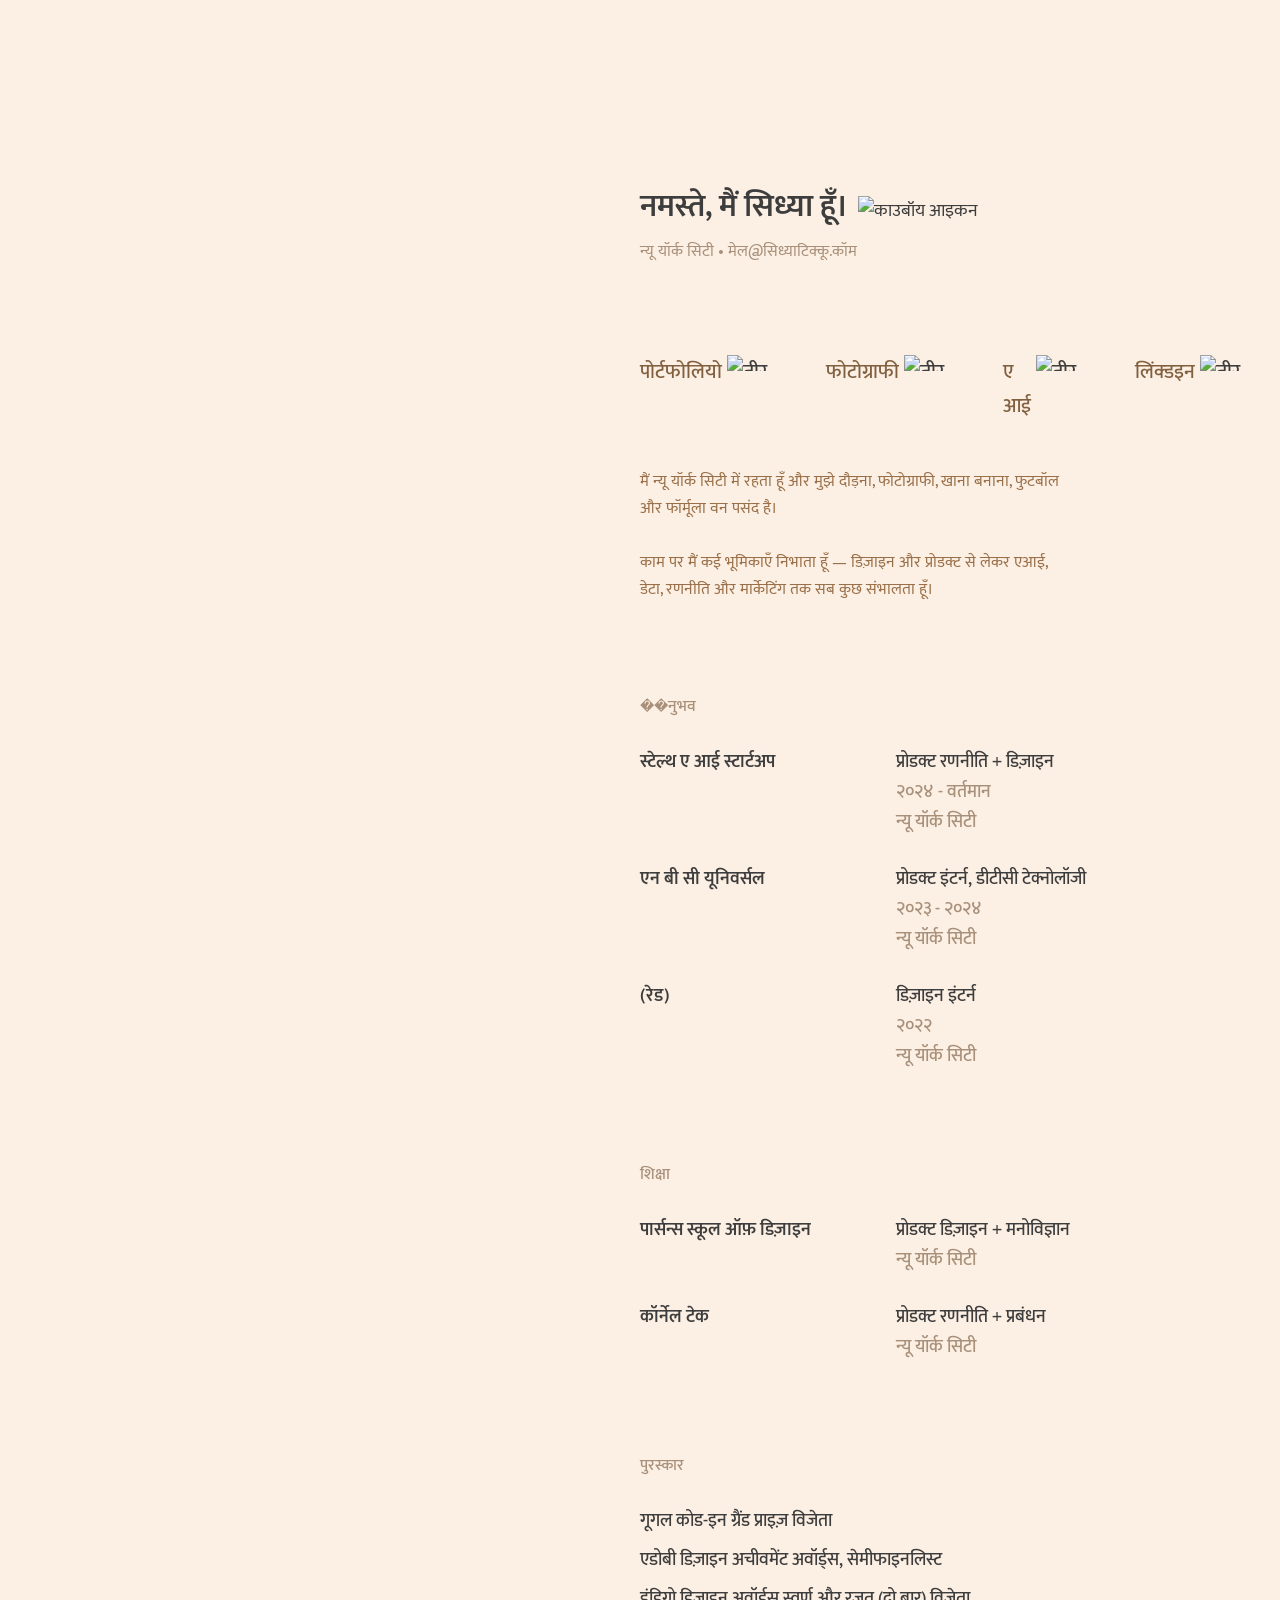
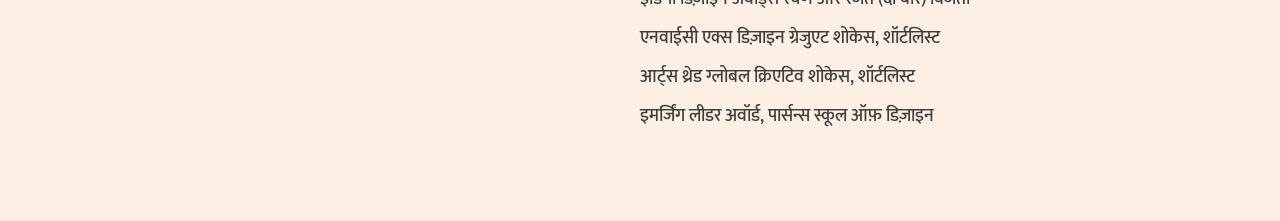
==== index.html @ 6a501670 "fix: correct email domain typo in contact info Co-authored-by: Sidhya Tikku <33092447+sidhyatikku@us" ====
<!DOCTYPE html>
<html lang="hi">
<head>
    <meta charset="UTF-8">
    <meta name="viewport" content="width=device-width, initial-scale=1.0">
     <link rel="stylesheet" href="styles.css">
     <link rel="preconnect" href="https://fonts.googleapis.com">
     <link rel="preconnect" href="https://fonts.gstatic.com" crossorigin>
     <link href="https://fonts.googleapis.com/css2?family=Mukta:wght@200;300;400;500;600;700;800&display=swap" rel="stylesheet">
      <link rel="shortcut icon" href="favi.png">
    <title>सिध्या टिक्कू</title>

      <!-- Google tag (gtag.js) -->
      <script async src="https://www.googletagmanager.com/gtag/js?id=G-C5R4DZPPN7"></script>
      <script>
        window.dataLayer = window.dataLayer || [];
        function gtag(){dataLayer.push(arguments);}
        gtag('js', new Date());

        gtag('config', 'G-C5R4DZPPN7');
      </script>

      <!-- Microsoft Clarity -->
      <script type="text/javascript">
        (function(c,l,a,r,i,t,y){
          c[a]=c[a]||function(){(c[a].q=c[a].q||[]).push(arguments)};
          t=l.createElement(r);t.async=1;t.src="https://www.clarity.ms/tag/"+i;
          y=l.getElementsByTagName(r)[0];y.parentNode.insertBefore(t,y);
        })(window, document, "clarity", "script", "xjyi2gwj9o");
      </script>


<meta name="title" content="सिध्या टिक्कू" />
<meta name="description" content="सिध्या टिक्कू न्यू यॉर्क सिटी में रहने वाले एक पुरस्कार विजेता क्रिएटिव टेक्नोलॉजिस्ट हैं। उन्होंने पार्सन्स स्कूल ऑफ़ डिज़ाइन से कम्युनिकेशन डिज़ाइन में डिग्री हासिल की और कॉर्नेल टेक में भी पढ़ाई की। वे तकनीकी और रचनात्मक, दोनों पक्षों को जोड़ने वाला पुल बनना पसंद करते हैं। उनके काम में अक्सर प्रोडक्ट डिज़ाइन, प्रोडक्ट प्रबंधन, फोटोग्राफी और डिज़ाइन रिसर्च शामिल रहते हैं।" />

<meta property="og:type" content="website" />
<meta property="og:url" content="https://sidhyatikku.com/" />
<meta property="og:title" content="सिध्या टिक्कू" />
<meta property="og:description" content="सिध्या टिक्कू न्यू यॉर्क सिटी में रहने वाले एक पुरस्कार विजेता क्रिएटिव टेक्नोलॉजिस्ट हैं। उन्होंने पार्सन्स स्कूल ऑफ़ डिज़ाइन से कम्युनिकेशन डिज़ाइन में डिग्री हासिल की और कॉर्नेल टेक में भी पढ़ाई की। वे तकनीकी और रचनात्मक, दोनों पक्षों को जोड़ने वाला पुल बनना पसंद करते हैं। उनके काम में अक्सर प्रोडक्ट डिज़ाइन, प्रोडक्ट प्रबंधन, फोटोग्राफी और डिज़ाइन रिसर्च शामिल रहते हैं।" />
<meta property="og:image" content="https://sidhyatikku.com/img.png" />

<meta property="twitter:card" content="summary_large_image" />
<meta property="twitter:url" content="https://sidhyatikku.com/" />
<meta property="twitter:title" content="सिध्या टिक्कू" />
<meta property="twitter:description" content="सिध्या टिक्कू न्यू यॉर्क सिटी में रहने वाले एक पुरस्कार विजेता क्रिएटिव टेक्नोलॉजिस्ट हैं। उन्होंने पार्सन्स स्कूल ऑफ़ डिज़ाइन से कम्युनिकेशन डिज़ाइन में डिग्री हासिल की और कॉर्नेल टेक में भी पढ़ाई की। वे तकनीकी और रचनात्मक, दोनों पक्षों को जोड़ने वाला पुल बनना पसंद करते हैं। उनके काम में अक्सर प्रोडक्ट डिज़ाइन, प्रोडक्ट प्रबंधन, फोटोग्राफी और डिज़ाइन रिसर्च शामिल रहते हैं।" />
<meta property="twitter:image" content="https://sidhyatikku.com/img.png" />


</head>
<body>

    <div class="section-intro">

        <div class="intro">
          <div class="name-main"> <div class="intro-title">नमस्ते, मैं सिध्या हूँ।</div> <img class ="icon-main" src="icon.svg" alt="काउबॉय आइकन"></div>
          <div class="subtext">न्यू यॉर्क सिटी • <a href="mailto:mail@sidhyatikku.com">मेल@सिध्याटिक्कू.कॉम</a></div>

        </div>

        <div class="section-mid-intro">

        <div class="links">
            <div class="link-title"><a href="https://portfolio.sidhyatikku.com" target="_blank" aria-label="Professional Design Portfolio of Sidhya Tikku"
      title="Professional Design Portfolio of Sidhya Tikku">पोर्टफोलियो</a><img class ="icon-link" src="arrow.svg" alt="तीर का आइकन"></div>
            <div class="link-title"><a href="https://photography.sidhyatikku.com" target="_blank" aria-label="Selected Photography works by Sidhya Tikku"
      title="Selected Photography works by Sidhya Tikku">फोटोग्राफी</a><img class ="icon-link" src="arrow.svg" alt="तीर का आइकन"></div>
            <div class="link-title"><a href="https://ai.sidhyatikku.com" target="_blank" aria-label="Selected AI works by Sidhya Tikku"
      title="Selected AI works by Sidhya Tikku">ए आई</a><img class ="icon-link" src="arrow.svg" alt="तीर का आइकन"></div>
            <div class="link-title"><a href="https://www.linkedin.com/in/sidhyatikku/" target="_blank" aria-label="LinkedIn Profile of Sidhya Tikku"
      title="LinkedIn Profile of Sidhya Tikku">लिंक्डइन</a><img class ="icon-link" src="arrow.svg" alt="तीर का आइकन"></div>
            <div class="link-title"><a href="https://x.com/sidhyatikku" target="_blank" aria-label="X profile of Sidhya Tikku"
      title="X profile of Sidhya Tikku">एक्स</a><img class ="icon-link" src="arrow.svg" alt="तीर का आइकन"></div>
        </div>

        <div class ="intro-text">मैं न्यू यॉर्क सिटी में रहता हूँ और मुझे दौड़ना, फोटोग्राफी, खाना बनाना, फुटबॉल और फॉर्मूला वन पसंद है।<br><br>
        काम पर मैं कई भूमिकाएँ निभाता हूँ — डिज़ाइन और प्रोडक्ट से लेकर एआई, डेटा, रणनीति और मार्केटिंग तक सब कुछ संभालता हूँ।
        </div>

      </div>

        <div class="section1">
            <div class="section-title">��नुभव</div>

          <div class="exp">
            <div class="item">
                <div class="title">
                  स्टेल्थ ए आई स्टार्टअप
                </div>
                <div class="desc">
                  <div class="job">प्रोडक्ट रणनीति + डिज़ाइन</div>
                  <div class="year">२०२४ - वर्तमान</div>
                  <div class="city">न्यू यॉर्क सिटी</div>
                </div>
            </div>
            <div class="item">
                <div class="title">
                  एन बी सी यूनिवर्सल
                </div>
                <div class="desc">
                  <div class="job">प्रोडक्ट इंटर्न, डीटीसी टेक्नोलॉजी</div>
                  <div class="year">२०२३ - २०२४</div>
                  <div class="city">न्यू यॉर्क सिटी</div>
                </div>
            </div>
            <div class="item">
                <div class="title">
                  (रेड)
                </div>
                <div class="desc">
                  <div class="job">डिज़ाइन इंटर्न</div>
                  <div class="year">२०२२</div>
                  <div class="city">न्यू यॉर्क सिटी</div>
                </div>
            </div>
          </div>
        </div>


        <div class="section2">
            <div class="section-title">शिक्षा</div>

          <div class="exp">
            <div class="item">
                <div class="title">
                  पार्सन्स स्कूल ऑफ़ डिज़ाइन
                </div>
                <div class="desc">
                  <div class="job">प्रोडक्ट डिज़ाइन + मनोविज्ञान</div>
                  <div class="city">न्यू यॉर्क सिटी</div>
                </div>
            </div>
            <div class="item">
                <div class="title">
                  कॉर्नेल टेक
                </div>
                <div class="desc">
                  <div class="job">प्रोडक्ट रणनीति + प्रबंधन</div>
                  <div class="city">न्यू यॉर्क सिटी</div>
                </div>
            </div>
          </div>
        </div>

        <div class="section3">
            <div class="section-title">पुरस्कार</div>

          <div class="exp2">
            <div class="title2"> गूगल कोड-इन ग्रैंड प्राइज़ विजेता </div>
            <div class="title2"> एडोबी डिज़ाइन अचीवमेंट अवॉर्ड्स, सेमीफाइनलिस्ट </div>
            <div class="title2"> इंडिगो डिज़ाइन अवॉर्ड्स स्वर्ण और रजत (दो बार) विजेता </div>
            <div class="title2"> एनवाईसी एक्स डिज़ाइन ग्रेजुएट शोकेस, शॉर्टलिस्ट </div>
            <div class="title2"> आर्ट्स थ्रेड ग्लोबल क्रिएटिव शोकेस, शॉर्टलिस्ट </div>
            <div class="title2"> इमर्जिंग लीडर अवॉर्ड, पार्सन्स स्कूल ऑफ़ डिज़ाइन </div>
          </div>
        </div>


    </div>

<script>
  (function () {
    var GA_ID = 'G-C5R4DZPPN7';
    var pageStartTime = Date.now();

    // ------------------------------------------------------------------
    // Unified event helper — GA4 (gtag) + Microsoft Clarity
    // GA4 reserved param names are used where applicable.
    // All events include send_to to guarantee the right property.
    // ------------------------------------------------------------------
    function track(eventName, params) {
      var gaParams = Object.assign({}, params || {}, { send_to: GA_ID });

      if (typeof gtag === 'function') {
        gtag('event', eventName, gaParams);
      }

      if (typeof clarity === 'function') {
        clarity('event', eventName);
        if (params) {
          Object.keys(params).forEach(function (key) {
            clarity('set', key, String(params[key]));
          });
        }
      }
    }

    // ------------------------------------------------------------------
    // 1. Outbound link clicks — GA4 recommended event: "click"
    //    Uses GA4 reserved params: link_text, link_url, link_domain, outbound
    // ------------------------------------------------------------------
    document.querySelectorAll('.links a[href]').forEach(function (link) {
      link.addEventListener('click', function () {
        track('click', {
          link_text: link.textContent.trim(),
          link_url: link.href,
          link_domain: new URL(link.href).hostname,
          outbound: true,
          link_id: link.id || link.textContent.trim().toLowerCase().replace(/\s+/g, '_')
        });
      });
    });

    // ------------------------------------------------------------------
    // 2. Email click — GA4 recommended event: "generate_lead"
    //    Also fires "click" with method: "email"
    // ------------------------------------------------------------------
    var emailLink = document.querySelector('a[href^="mailto:"]');
    if (emailLink) {
      emailLink.addEventListener('click', function () {
        track('generate_lead', { method: 'email' });
        track('click', {
          link_text: emailLink.textContent.trim(),
          link_url: emailLink.href,
          link_domain: 'mailto',
          outbound: false,
          method: 'email'
        });
      });
    }

    // ------------------------------------------------------------------
    // 3. Section visibility — WORK, EDUCATION, AWARDS
    //    GA4 recommended event: "view_item_list" for content sections
    // ------------------------------------------------------------------
    var sections = [
      { el: document.querySelector('.section1'), name: 'work',      list_id: 'section_work' },
      { el: document.querySelector('.section2'), name: 'education', list_id: 'section_education' },
      { el: document.querySelector('.section3'), name: 'awards',    list_id: 'section_awards' }
    ];

    if ('IntersectionObserver' in window) {
      var sectionObserver = new IntersectionObserver(function (entries) {
        entries.forEach(function (entry) {
          if (entry.isIntersecting) {
            var s = sections.find(function (x) { return x.el === entry.target; });
            if (s) {
              track('view_item_list', { item_list_id: s.list_id, item_list_name: s.name });
              sectionObserver.unobserve(entry.target);
            }
          }
        });
      }, { threshold: 0.3 });

      sections.forEach(function (s) { if (s.el) sectionObserver.observe(s.el); });

      // ------------------------------------------------------------------
      // 4. Individual item visibility — each work / education / award entry
      //    GA4 recommended event: "view_item"
      // ------------------------------------------------------------------
      var itemIndex = 0;
      var itemObserver = new IntersectionObserver(function (entries) {
        entries.forEach(function (entry) {
          if (entry.isIntersecting) {
            var el = entry.target;
            var titleEl = el.classList.contains('title2')
              ? el
              : el.querySelector('.title');
            var itemName = titleEl ? titleEl.textContent.trim() : el.className;
            var parentSection = el.closest('.section1, .section2, .section3');
            var sectionName = parentSection
              ? (parentSection.classList.contains('section1') ? 'work'
                : parentSection.classList.contains('section2') ? 'education' : 'awards')
              : 'unknown';

            track('view_item', {
              item_name: itemName,
              item_category: sectionName,
              item_list_name: 'section_' + sectionName,
              index: el.dataset.trackIndex || 0
            });
            itemObserver.unobserve(el);
          }
        });
      }, { threshold: 0.5 });

      document.querySelectorAll('.item, .title2').forEach(function (el) {
        el.dataset.trackIndex = itemIndex++;
        itemObserver.observe(el);
      });
    }

    // ------------------------------------------------------------------
    // 5. Scroll depth — 25 / 50 / 75 / 90 / 100 %
    //    GA4 recommended event: "scroll" (enhanced measurement also fires at 90%)
    // ------------------------------------------------------------------
    var scrollMilestones = [25, 50, 75, 90, 100];
    var firedMilestones = {};

    window.addEventListener('scroll', function () {
      var scrollTop = window.scrollY || document.documentElement.scrollTop;
      var docHeight = document.documentElement.scrollHeight - window.innerHeight;
      if (docHeight <= 0) return;
      var pct = Math.round((scrollTop / docHeight) * 100);

      scrollMilestones.forEach(function (m) {
        if (!firedMilestones[m] && pct >= m) {
          firedMilestones[m] = true;
          // GA4 native scroll event uses percent_scrolled
          track('scroll', { percent_scrolled: m });
        }
      });
    }, { passive: true });

    // ------------------------------------------------------------------
    // 6. Engagement time milestones — 10 s / 30 s / 60 s / 120 s / 300 s
    //    GA4 recommended event: "user_engagement"
    // ------------------------------------------------------------------
    var engagementThresholds = [10, 30, 60, 120, 300];
    var firedEngagement = {};

    engagementThresholds.forEach(function (s) {
      setTimeout(function () {
        if (!firedEngagement[s]) {
          firedEngagement[s] = true;
          track('user_engagement', {
            engagement_time_msec: s * 1000,
            seconds_on_page: s
          });
        }
      }, s * 1000);
    });

    // ------------------------------------------------------------------
    // 7. Link hover intent — pointer dwells >500 ms before click
    //    Custom event: "link_hover_intent"
    // ------------------------------------------------------------------
    document.querySelectorAll('a[href]').forEach(function (link) {
      var hoverTimer;
      link.addEventListener('mouseenter', function () {
        hoverTimer = setTimeout(function () {
          track('link_hover_intent', {
            link_text: link.textContent.trim(),
            link_url: link.href,
            link_domain: link.hostname || 'mailto'
          });
        }, 500);
      });
      link.addEventListener('mouseleave', function () { clearTimeout(hoverTimer); });
    });

    // ------------------------------------------------------------------
    // 8. Text copy — custom event: "select_content" (GA4 recommended)
    // ------------------------------------------------------------------
    document.addEventListener('copy', function () {
      var selected = window.getSelection ? window.getSelection().toString().trim() : '';
      if (selected) {
        track('select_content', {
          content_type: 'text',
          content_id: selected.substring(0, 100)
        });
      }
    });

    // ------------------------------------------------------------------
    // 9. Page visibility — tab hide / show
    //    Custom event: "page_hide" / "page_show"
    // ------------------------------------------------------------------
    document.addEventListener('visibilitychange', function () {
      var state = document.visibilityState; // 'visible' | 'hidden'
      track(state === 'hidden' ? 'page_hide' : 'page_show', {
        time_on_page_sec: Math.round((Date.now() - pageStartTime) / 1000)
      });
    });

    // ------------------------------------------------------------------
    // 10. Session end — fires on page unload using beacon transport
    //     so the hit is not dropped when the tab closes.
    //     GA4 recommended event: "session_end" (custom)
    // ------------------------------------------------------------------
    window.addEventListener('pagehide', function () {
      var totalSec = Math.round((Date.now() - pageStartTime) / 1000);
      if (typeof gtag === 'function') {
        gtag('event', 'session_end', {
          send_to: GA_ID,
          transport_type: 'beacon',
          time_on_page_sec: totalSec,
          scroll_depth_max: (function () {
            var max = 0;
            Object.keys(firedMilestones).forEach(function (m) { if (+m > max) max = +m; });
            return max;
          })()
        });
      }
      if (typeof clarity === 'function') {
        clarity('event', 'session_end');
        clarity('set', 'time_on_page_sec', String(totalSec));
      }
    });

    // ------------------------------------------------------------------
    // 11. First interaction — fires once on the very first click anywhere
    //     GA4 recommended event: "first_visit" equivalent for SPA-style tracking
    // ------------------------------------------------------------------
    var firstInteractionFired = false;
    document.addEventListener('click', function (e) {
      if (!firstInteractionFired) {
        firstInteractionFired = true;
        var target = e.target.closest('a') || e.target;
        track('first_interaction', {
          element_tag: target.tagName.toLowerCase(),
          element_text: (target.textContent || '').trim().substring(0, 50)
        });
      }
    }, { once: true });

    // ------------------------------------------------------------------
    // 12. Dark / light mode preference — fires once on load
    // ------------------------------------------------------------------
    var prefersDark = window.matchMedia('(prefers-color-scheme: dark)').matches;
    track('color_scheme_preference', { color_scheme: prefersDark ? 'dark' : 'light' });

    // ------------------------------------------------------------------
    // 13. Connection quality — fires once on load if API is available
    // ------------------------------------------------------------------
    var conn = navigator.connection || navigator.mozConnection || navigator.webkitConnection;
    if (conn) {
      track('connection_info', {
        effective_type: conn.effectiveType || 'unknown',
        downlink: conn.downlink || 0,
        save_data: conn.saveData ? 'true' : 'false'
      });
    }

  })();
</script>
</body>
</html>
---- styles.css ----
@import url('https://fonts.googleapis.com/css2?family=Mukta:wght@200;300;400;500;600;700;800&display=swap');


  html {
    background-color: #FCEFE3;
  }

  body {
        font-family: 'Mukta', sans-serif;
        color: #3D3D3D;
        width: 100%;
        margin: 0;
        font-size: 18px;
        padding-bottom: 10vh;
    }

    .container {
      width: fit-content;
    }

    .intro {
        display: flex;
        flex-direction: column;
        row-gap: 0.5vh;
    }

    .icon-main {
      width: auto;
      height: 30px;
    }

    .name-main {
      display: flex;
      flex-direction: row;
      gap: 10px;
      align-items: baseline;
    }


    .intro-title {
        font-size: 32px;
        font-weight: 600;
    }

    .link-title {
        display: flex;
        flex-direction: row;
        gap: 5px;
        font-size: 20px;
        font-weight: 500;
        align-items: baseline;
    }

    .icon-link {
      width: auto;
      height: 16px;
    }

    .subtext {
        color: #A8907A;
        font-size: 16px;
    }
    .links a {
        text-decoration: none;
        color: #816040;
        font-weight: 500;
    }

    .links {
      display: flex;
      flex-direction: row;
      gap: 5vh;
    }

    .links a:hover {
        text-decoration: underline;
    }

    .subtext a {
      color: #A8907A;
      text-decoration: none;
    }

    .subtext a:hover {
      text-decoration: underline;
    }

    .section-intro {
      display: flex;
      flex-direction: column;
      row-gap: 10vh;
      padding-top: 20vh;
      padding-left: 50vw;
    }

    .section-mid-intro {
      display: flex;
      flex-direction: column;
      row-gap: 5vh;
    }

    .intro-text {
      max-width: 420px;
      color: #997049;
      font-size: 16px;
    }

    .section1 {
      display: flex;
      flex-direction: column;
      row-gap: 3vh;
    }

    .section2 {
      display: flex;
      flex-direction: column;
      row-gap: 3vh;
    }

    .section3 {
      display: flex;
      flex-direction: column;
      row-gap: 3vh;
    }

    .section-title {
      font-size: 16px;
      color: #A8907A;
      font-weight: 500;
    }

    .exp {
      display: flex;
      flex-direction: column;
      row-gap: 3vh;
    }

    .exp2 {
      display: flex;
      flex-direction: column;
      row-gap: 1vh;
    }
    .section h3 {
        font-size: 16px;
        font-weight: 500;
        text-transform: uppercase;
    }
    .item {
        display: flex;
        flex-direction: row;
    }

    .job {
      font-weight: 500;
    }

    .year, .city {
      font-weight: 500;
      color: #A8907A;
    }

    .title {
      width: 20vw;
      font-weight: 600;
      min-width: 200px;
    }

    .title2 {
      width: 50vw;
      font-weight: 500;
    }

    .item strong {
        display: block;
        font-weight: 500;
    }
    .item span {
        color: #777;
        font-size: 14px;
    }


    /* desktop small */
@media only screen and (max-width: 1250px) and (orientation: landscape) {
  .section-intro {
    padding-left: 40vw;
  }
      }

@media only screen and (max-height: 700px) and (orientation: portrait) {
  .section-intro {
    margin-left: 10vw;
    margin-right: 10vw;
    padding-left: 0vw;
    row-gap: 10vh;
  }

  .intro-text {
    max-width: 280px;
  }

  .container {
    width: 100%;
    display: flex;
    justify-content: center;
  }

  .links {
    display: flex;
    flex-direction: column;
    gap: 1vh;
  }

  .item {
      display: flex;
      flex-direction: column;
      gap: 0vh;
  }

  .title {
    width: auto;
  }

  .title2 {
    width: auto;
  }
}

    /* iphone 12 pro */
@media only screen and (min-height:701px) and (orientation: portrait){
  .section-intro {
    margin-left: 10vw;
    margin-right: 10vw;
    padding-left: 0vw;
    row-gap: 10vh;
  }

  .intro-text {
    max-width: 280px;
  }

  .container {
    width: 100%;
    display: flex;
    justify-content: center;
  }

  .links {
    display: flex;
    flex-direction: column;
    gap: 0.5vh;
  }

  .item {
      display: flex;
      flex-direction: column;
      gap: 0vh;
  }

  .title {
    width: auto;
  }

  .title2 {
    width: auto;
  }

}
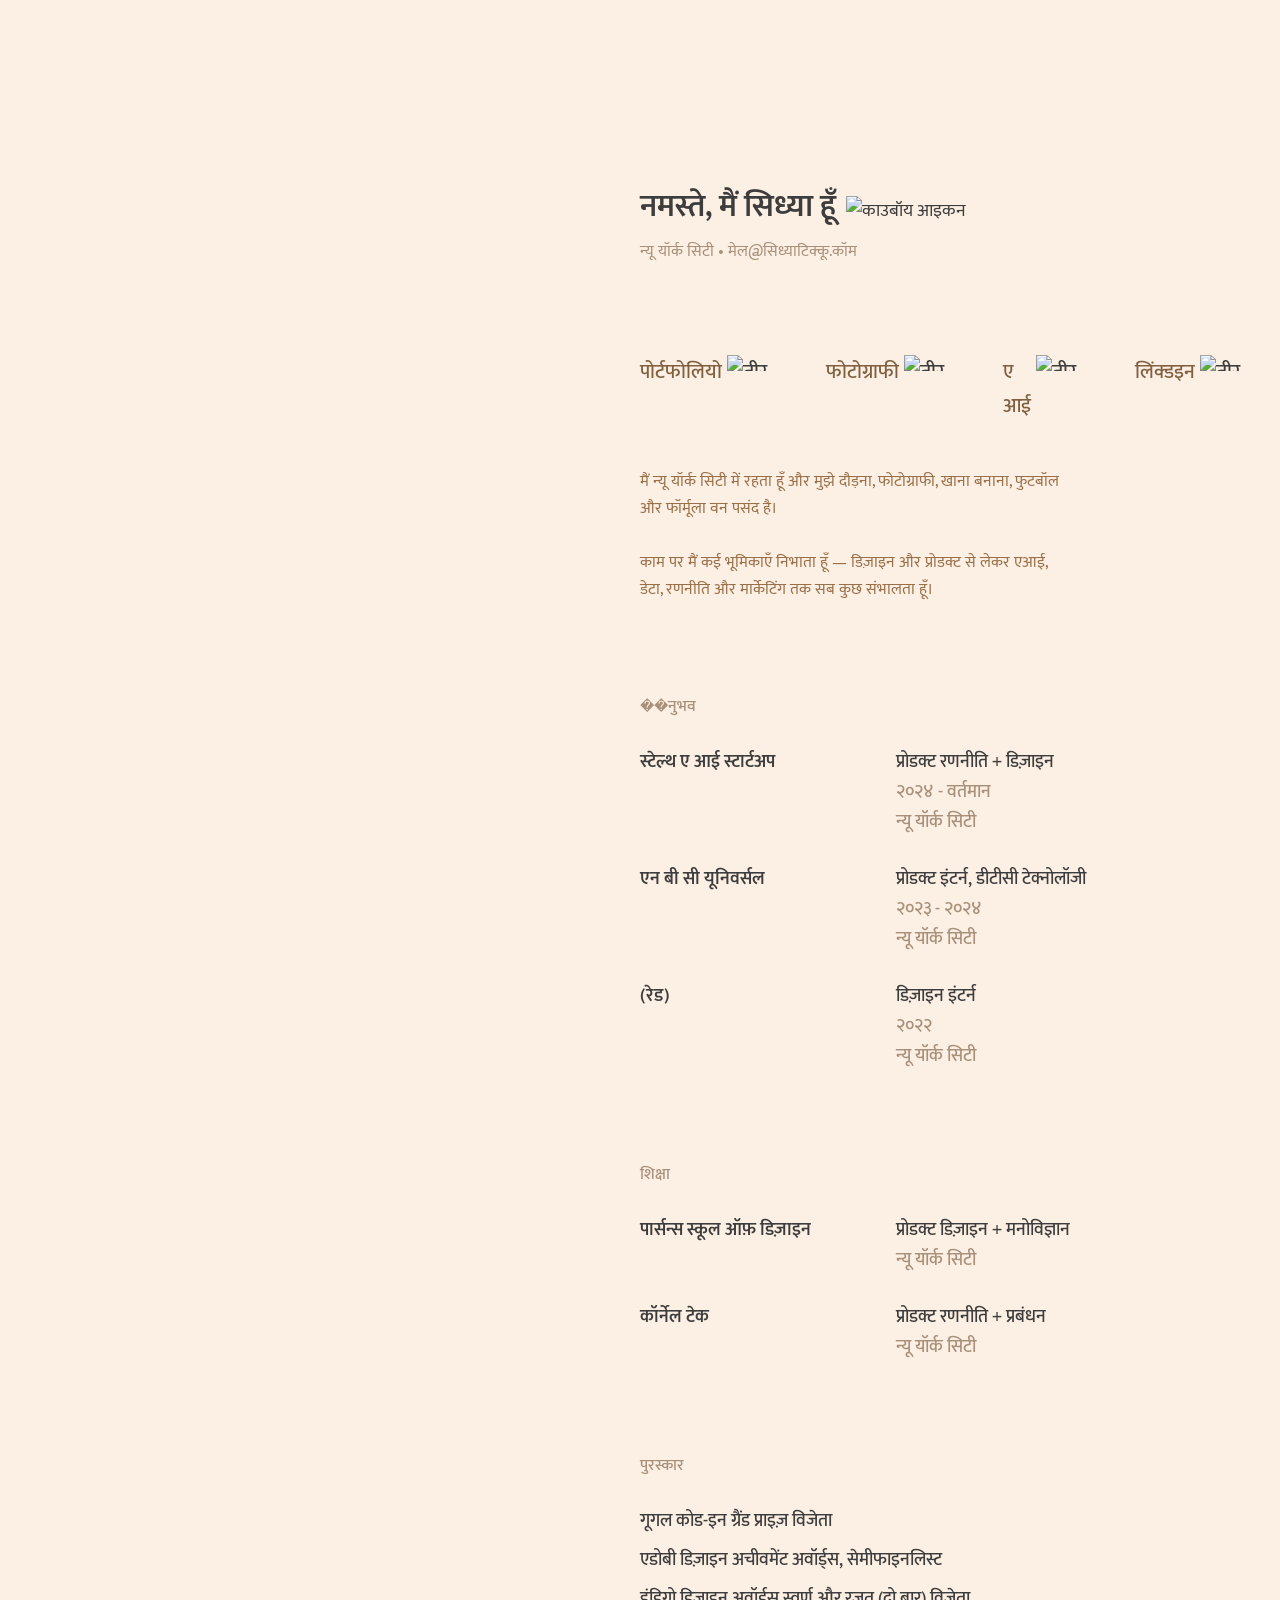
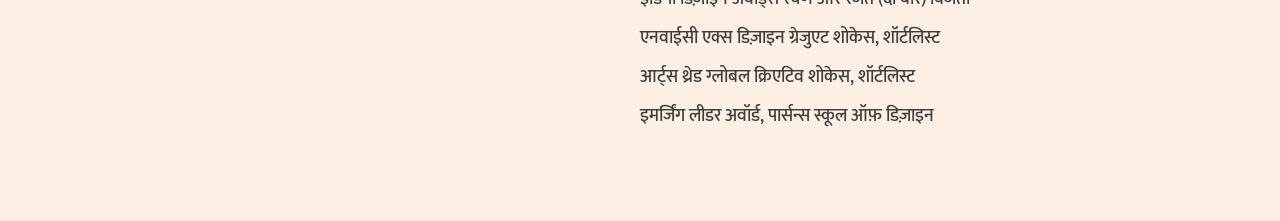
==== commit 5af960a8: "fix: remove unnecessary space in intro title Updated the intro title to remove an extra space for cl" ====
--- a/index.html
+++ b/index.html
@@ -52,7 +52,7 @@
     <div class="section-intro">
 
         <div class="intro">
-          <div class="name-main"> <div class="intro-title">नमस्ते, मैं सिध्या हूँ।</div> <img class ="icon-main" src="icon.svg" alt="काउबॉय आइकन"></div>
+          <div class="name-main"> <div class="intro-title">नमस्ते, मैं सिध्या हूँ</div> <img class ="icon-main" src="icon.svg" alt="काउबॉय आइकन"></div>
           <div class="subtext">न्यू यॉर्क सिटी • <a href="mailto:mail@sidhyatikku.com">मेल@सिध्याटिक्कू.कॉम</a></div>
 
         </div>
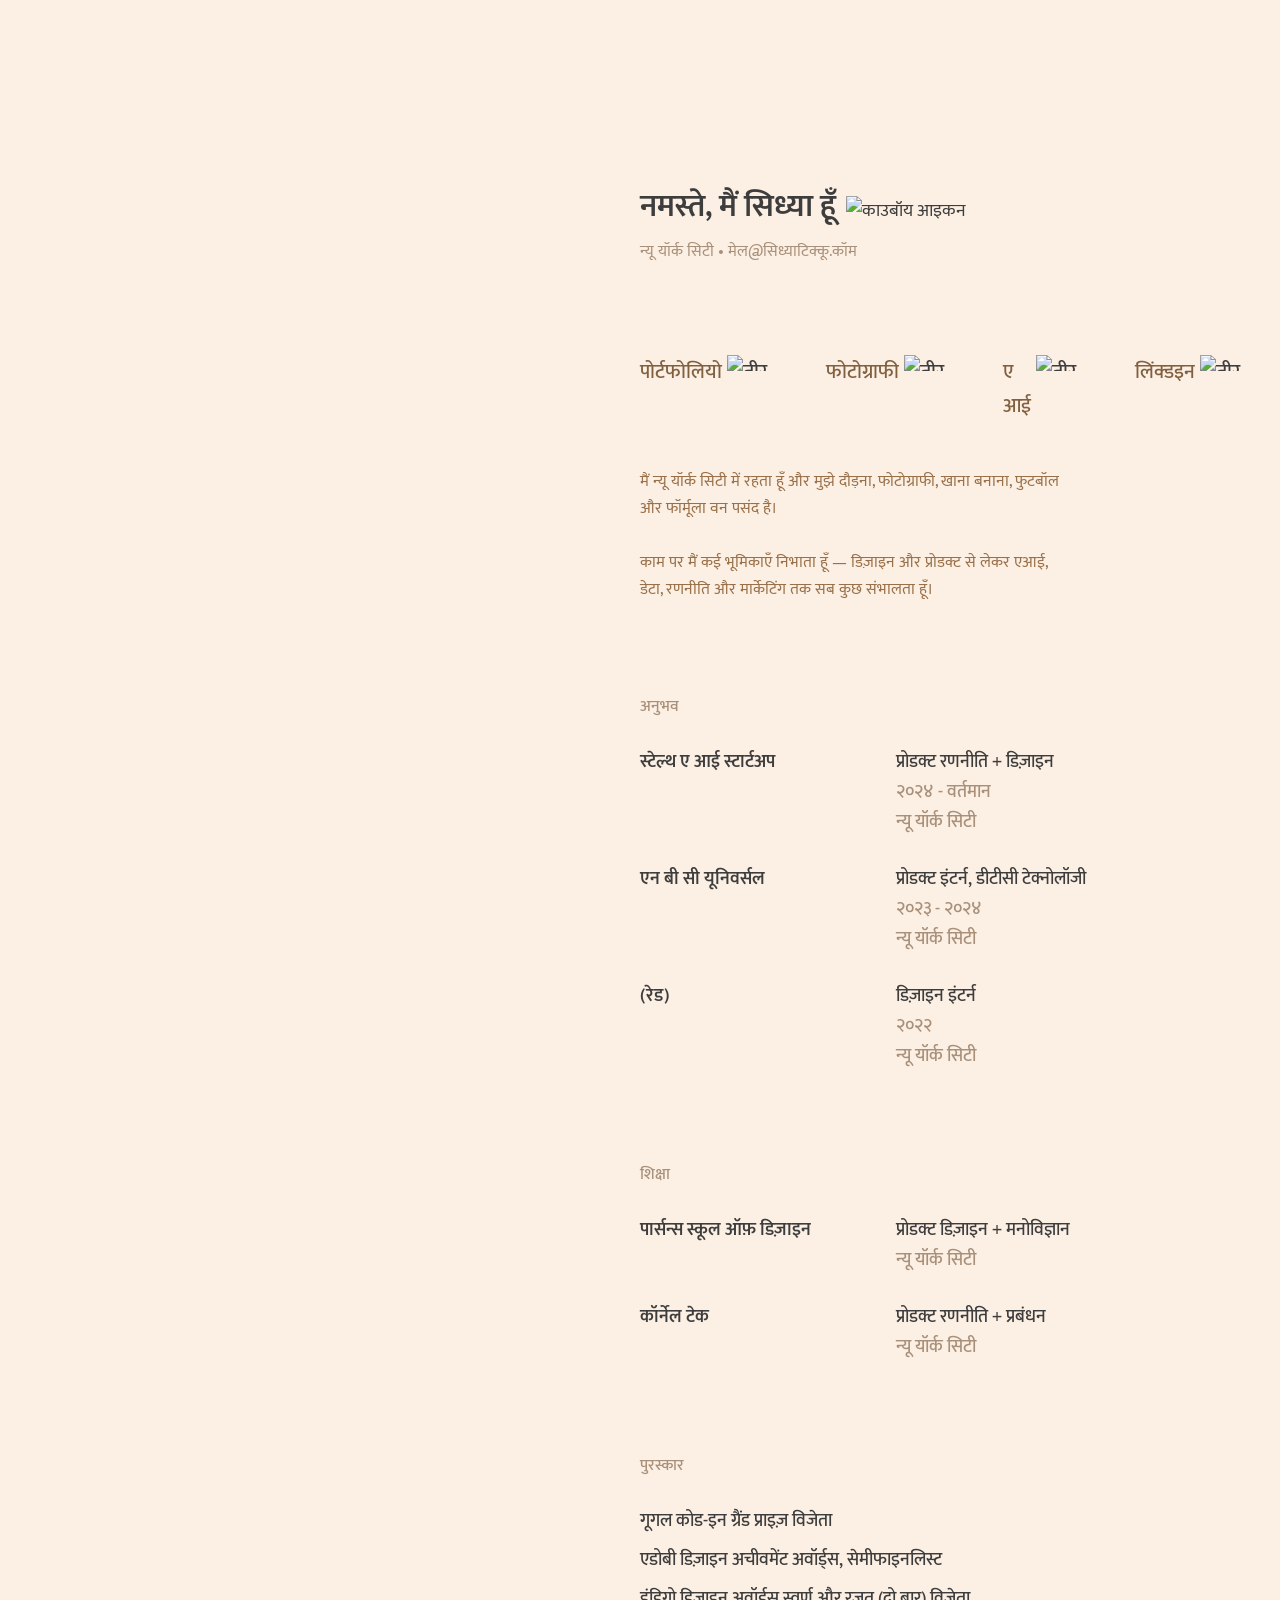
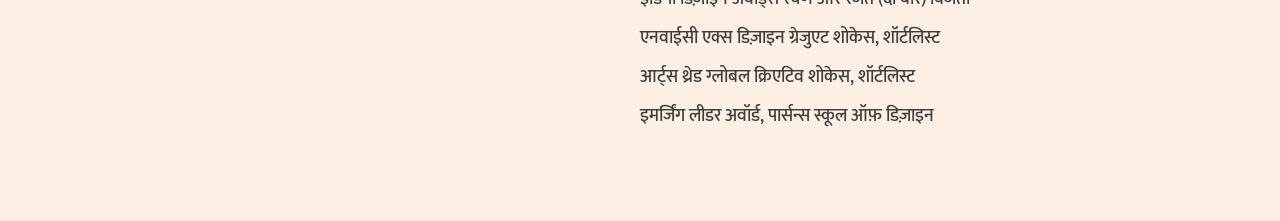
==== commit 881a06a9: "fix: correct spelling in section title from अनुभव to अनुभव Updated the spelling of the section title" ====
--- a/index.html
+++ b/index.html
@@ -37,13 +37,13 @@
 <meta property="og:url" content="https://sidhyatikku.com/" />
 <meta property="og:title" content="सिध्या टिक्कू" />
 <meta property="og:description" content="सिध्या टिक्कू न्यू यॉर्क सिटी में रहने वाले एक पुरस्कार विजेता क्रिएटिव टेक्नोलॉजिस्ट हैं। उन्होंने पार्सन्स स्कूल ऑफ़ डिज़ाइन से कम्युनिकेशन डिज़ाइन में डिग्री हासिल की और कॉर्नेल टेक में भी पढ़ाई की। वे तकनीकी और रचनात्मक, दोनों पक्षों को जोड़ने वाला पुल बनना पसंद करते हैं। उनके काम में अक्सर प्रोडक्ट डिज़ाइन, प्रोडक्ट प्रबंधन, फोटोग्राफी और डिज़ाइन रिसर्च शामिल रहते हैं।" />
-<meta property="og:image" content="https://sidhyatikku.com/img.png" />
+<meta property="og:image" content="https://xn--k2bqz0ac9f.xn--h2brj9c/img.png" />
 
 <meta property="twitter:card" content="summary_large_image" />
 <meta property="twitter:url" content="https://sidhyatikku.com/" />
 <meta property="twitter:title" content="सिध्या टिक्कू" />
 <meta property="twitter:description" content="सिध्या टिक्कू न्यू यॉर्क सिटी में रहने वाले एक पुरस्कार विजेता क्रिएटिव टेक्नोलॉजिस्ट हैं। उन्होंने पार्सन्स स्कूल ऑफ़ डिज़ाइन से कम्युनिकेशन डिज़ाइन में डिग्री हासिल की और कॉर्नेल टेक में भी पढ़ाई की। वे तकनीकी और रचनात्मक, दोनों पक्षों को जोड़ने वाला पुल बनना पसंद करते हैं। उनके काम में अक्सर प्रोडक्ट डिज़ाइन, प्रोडक्ट प्रबंधन, फोटोग्राफी और डिज़ाइन रिसर्च शामिल रहते हैं।" />
-<meta property="twitter:image" content="https://sidhyatikku.com/img.png" />
+<meta property="twitter:image" content="https://xn--k2bqz0ac9f.xn--h2brj9c/img.png" />
 
 
 </head>
@@ -79,7 +79,7 @@
       </div>
 
         <div class="section1">
-            <div class="section-title">��नुभव</div>
+            <div class="section-title">अनुभव</div>
 
           <div class="exp">
             <div class="item">
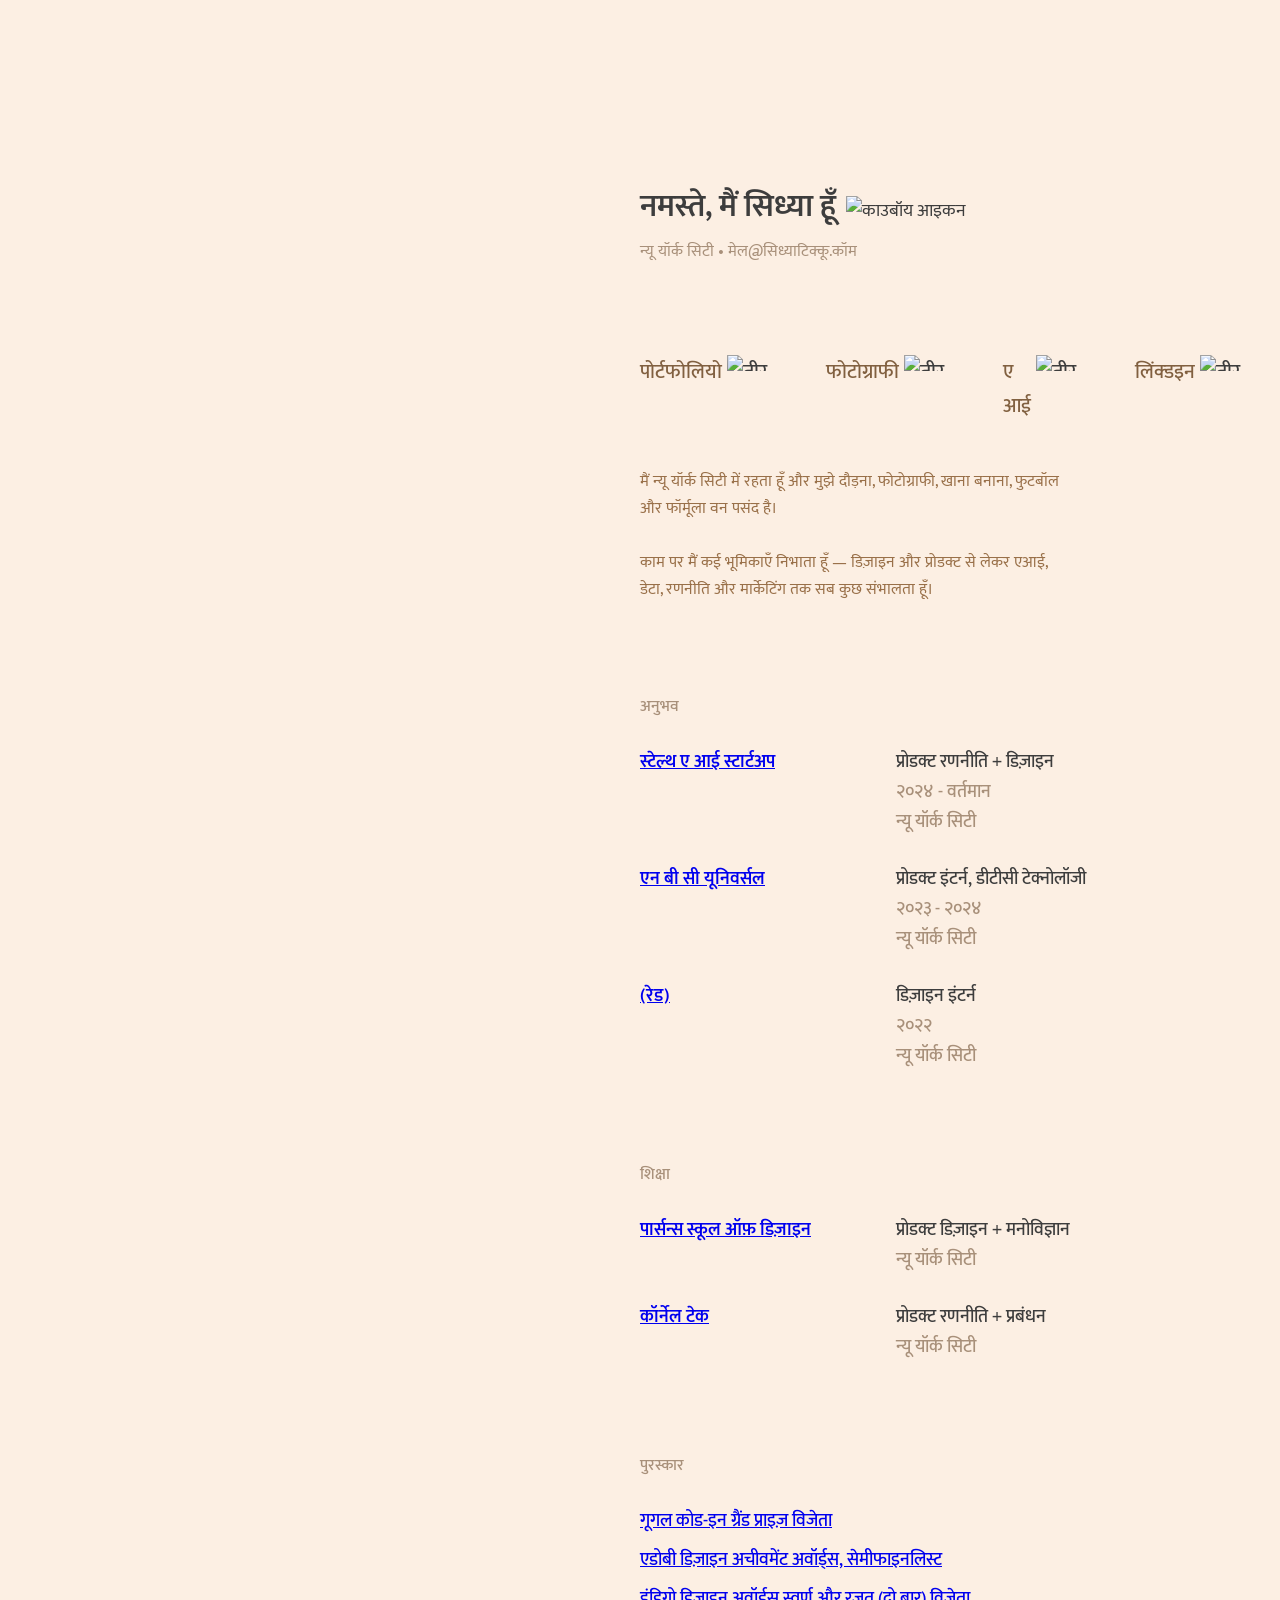
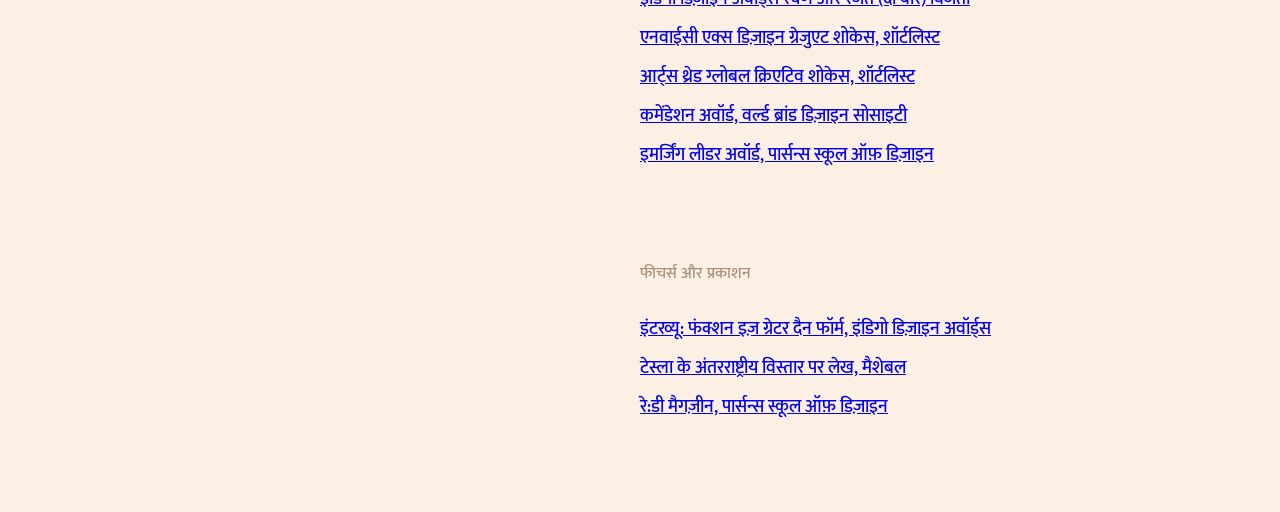
==== commit 4d49e4f3: "Add latest website links and sections" ====
--- a/index.html
+++ b/index.html
@@ -6,7 +6,7 @@
      <link rel="stylesheet" href="styles.css">
      <link rel="preconnect" href="https://fonts.googleapis.com">
      <link rel="preconnect" href="https://fonts.gstatic.com" crossorigin>
-     <link href="https://fonts.googleapis.com/css2?family=Mukta:wght@200;300;400;500;600;700;800&display=swap" rel="stylesheet">
+     <link href="https://fonts.googleapis.com/css2?family=Mukta:wght@400;500;600&display=swap" rel="stylesheet">
       <link rel="shortcut icon" href="favi.png">
     <title>सिध्या टिक्कू</title>
 
@@ -34,13 +34,13 @@
 <meta name="description" content="सिध्या टिक्कू न्यू यॉर्क सिटी में रहने वाले एक पुरस्कार विजेता क्रिएटिव टेक्नोलॉजिस्ट हैं। उन्होंने पार्सन्स स्कूल ऑफ़ डिज़ाइन से कम्युनिकेशन डिज़ाइन में डिग्री हासिल की और कॉर्नेल टेक में भी पढ़ाई की। वे तकनीकी और रचनात्मक, दोनों पक्षों को जोड़ने वाला पुल बनना पसंद करते हैं। उनके काम में अक्सर प्रोडक्ट डिज़ाइन, प्रोडक्ट प्रबंधन, फोटोग्राफी और डिज़ाइन रिसर्च शामिल रहते हैं।" />
 
 <meta property="og:type" content="website" />
-<meta property="og:url" content="https://sidhyatikku.com/" />
+<meta property="og:url" content="https://xn--k2bqz0ac9f.xn--h2brj9c/" />
 <meta property="og:title" content="सिध्या टिक्कू" />
 <meta property="og:description" content="सिध्या टिक्कू न्यू यॉर्क सिटी में रहने वाले एक पुरस्कार विजेता क्रिएटिव टेक्नोलॉजिस्ट हैं। उन्होंने पार्सन्स स्कूल ऑफ़ डिज़ाइन से कम्युनिकेशन डिज़ाइन में डिग्री हासिल की और कॉर्नेल टेक में भी पढ़ाई की। वे तकनीकी और रचनात्मक, दोनों पक्षों को जोड़ने वाला पुल बनना पसंद करते हैं। उनके काम में अक्सर प्रोडक्ट डिज़ाइन, प्रोडक्ट प्रबंधन, फोटोग्राफी और डिज़ाइन रिसर्च शामिल रहते हैं।" />
 <meta property="og:image" content="https://xn--k2bqz0ac9f.xn--h2brj9c/img.png" />
 
 <meta property="twitter:card" content="summary_large_image" />
-<meta property="twitter:url" content="https://sidhyatikku.com/" />
+<meta property="twitter:url" content="https://xn--k2bqz0ac9f.xn--h2brj9c/" />
 <meta property="twitter:title" content="सिध्या टिक्कू" />
 <meta property="twitter:description" content="सिध्या टिक्कू न्यू यॉर्क सिटी में रहने वाले एक पुरस्कार विजेता क्रिएटिव टेक्नोलॉजिस्ट हैं। उन्होंने पार्सन्स स्कूल ऑफ़ डिज़ाइन से कम्युनिकेशन डिज़ाइन में डिग्री हासिल की और कॉर्नेल टेक में भी पढ़ाई की। वे तकनीकी और रचनात्मक, दोनों पक्षों को जोड़ने वाला पुल बनना पसंद करते हैं। उनके काम में अक्सर प्रोडक्ट डिज़ाइन, प्रोडक्ट प्रबंधन, फोटोग्राफी और डिज़ाइन रिसर्च शामिल रहते हैं।" />
 <meta property="twitter:image" content="https://xn--k2bqz0ac9f.xn--h2brj9c/img.png" />
@@ -84,7 +84,7 @@
           <div class="exp">
             <div class="item">
                 <div class="title">
-                  स्टेल्थ ए आई स्टार्टअप
+                  <a href="https://x.com/sidhyatikku" target="_blank">स्टेल्थ ए आई स्टार्टअप</a>
                 </div>
                 <div class="desc">
                   <div class="job">प्रोडक्ट रणनीति + डिज़ाइन</div>
@@ -94,7 +94,7 @@
             </div>
             <div class="item">
                 <div class="title">
-                  एन बी सी यूनिवर्सल
+                  <a href="https://www.nbcuniversal.com/" target="_blank">एन बी सी यूनिवर्सल</a>
                 </div>
                 <div class="desc">
                   <div class="job">प्रोडक्ट इंटर्न, डीटीसी टेक्नोलॉजी</div>
@@ -104,7 +104,7 @@
             </div>
             <div class="item">
                 <div class="title">
-                  (रेड)
+                  <a href="https://red.org/" target="_blank">(रेड)</a>
                 </div>
                 <div class="desc">
                   <div class="job">डिज़ाइन इंटर्न</div>
@@ -122,7 +122,7 @@
           <div class="exp">
             <div class="item">
                 <div class="title">
-                  पार्सन्स स्कूल ऑफ़ डिज़ाइन
+                  <a href="https://www.newschool.edu/parsons/" target="_blank">पार्सन्स स्कूल ऑफ़ डिज़ाइन</a>
                 </div>
                 <div class="desc">
                   <div class="job">प्रोडक्ट डिज़ाइन + मनोविज्ञान</div>
@@ -131,7 +131,7 @@
             </div>
             <div class="item">
                 <div class="title">
-                  कॉर्नेल टेक
+                  <a href="https://tech.cornell.edu/" target="_blank">कॉर्नेल टेक</a>
                 </div>
                 <div class="desc">
                   <div class="job">प्रोडक्ट रणनीति + प्रबंधन</div>
@@ -145,15 +145,24 @@
             <div class="section-title">पुरस्कार</div>
 
           <div class="exp2">
-            <div class="title2"> गूगल कोड-इन ग्रैंड प्राइज़ विजेता </div>
-            <div class="title2"> एडोबी डिज़ाइन अचीवमेंट अवॉर्ड्स, सेमीफाइनलिस्ट </div>
-            <div class="title2"> इंडिगो डिज़ाइन अवॉर्ड्स स्वर्ण और रजत (दो बार) विजेता </div>
-            <div class="title2"> एनवाईसी एक्स डिज़ाइन ग्रेजुएट शोकेस, शॉर्टलिस्ट </div>
-            <div class="title2"> आर्ट्स थ्रेड ग्लोबल क्रिएटिव शोकेस, शॉर्टलिस्ट </div>
-            <div class="title2"> इमर्जिंग लीडर अवॉर्ड, पार्सन्स स्कूल ऑफ़ डिज़ाइन </div>
+            <div class="title2"><a href="https://codein.withgoogle.com/archive/2018/#:~:text=JBoss%20Community-,WINNERS,Sidhya%20Tikku,-FINALISTS" target="_blank">गूगल कोड-इन ग्रैंड प्राइज़ विजेता</a></div>
+            <div class="title2"><a href="https://www.adobeawards.com/the-gallery?y=2018&liveproject=20181658" target="_blank">एडोबी डिज़ाइन अचीवमेंट अवॉर्ड्स, सेमीफाइनलिस्ट</a></div>
+            <div class="title2"><a href="https://www.indigoaward.com/winners/9890" target="_blank">इंडिगो डिज़ाइन अवॉर्ड्स स्वर्ण और रजत (दो बार) विजेता</a></div>
+            <div class="title2"><a href="https://nycxdesign.org/student-graduate-portfolio-showcase/#/project/the-dashboard-financial-tracker-for-the-new-school" target="_blank">एनवाईसी एक्स डिज़ाइन ग्रेजुएट शोकेस, शॉर्टलिस्ट</a></div>
+            <div class="title2"><a href="https://www.artsthread.com/portfolios/the-dashboard-financial-tracker-for-the-new-school" target="_blank">आर्ट्स थ्रेड ग्लोबल क्रिएटिव शोकेस, शॉर्टलिस्ट</a></div>
+            <div class="title2"><a href="https://www.studentdesignawards.com/winners-2024-25#:~:text=Sidhya%20Tikku%0AThe%20New%20School%20%2D%20Parsons%20School%20of%20Design%2C%20School%20of%20Art%2C%20Media%2C%20and%20Technology%20%2D%20United%20States%0A%0ADigital%20Design%3A%20Data%20Visualisation%20Design%0ACommended%20Award" target="_blank">कमेंडेशन अवॉर्ड, वर्ल्ड ब्रांड डिज़ाइन सोसाइटी</a></div>
+            <div class="title2"><a href="https://www.newschool.edu/student-leadership/programs/#:~:text=Emerging%20Leader%20Award" target="_blank">इमर्जिंग लीडर अवॉर्ड, पार्सन्स स्कूल ऑफ़ डिज़ाइन</a></div>
           </div>
         </div>
 
+        <div class="section3">
+          <div class="section-title">फीचर्स और प्रकाशन</div>
+          <div class="exp2">
+            <div class="title2"><a href="https://www.indigoaward.com/interview/interview-with-sidhya-tikku-316" target="_blank">इंटरव्यू: फंक्शन इज़ ग्रेटर दैन फॉर्म, इंडिगो डिज़ाइन अवॉर्ड्स</a></div>
+            <div class="title2"><a href="https://in.mashable.com/delhi/98286/amid-trumps-50-tariff-tesla-india-announces-second-showroom-in-delhi-internet-jibes-tough-competitio#:~:text=Another%20quipped%2C%20%E2%80%9CTesla%20will%20face%20competition%20from%20Thar%20in%20Delhi%20NCR.%E2%80%9D" target="_blank">टेस्ला के अंतरराष्ट्रीय विस्तार पर लेख, मैशेबल</a></div>
+            <div class="title2"><a href="https://issuu.com/newschool/docs/parsons_re_d_magazine_2025" target="_blank">रे:डी मैगज़ीन, पार्सन्स स्कूल ऑफ़ डिज़ाइन</a></div>
+          </div>
+        </div>
 
     </div>
 
--- a/styles.css
+++ b/styles.css
@@ -1,6 +1,3 @@
-@import url('https://fonts.googleapis.com/css2?family=Mukta:wght@200;300;400;500;600;700;800&display=swap');
-
-
   html {
     background-color: #FCEFE3;
   }
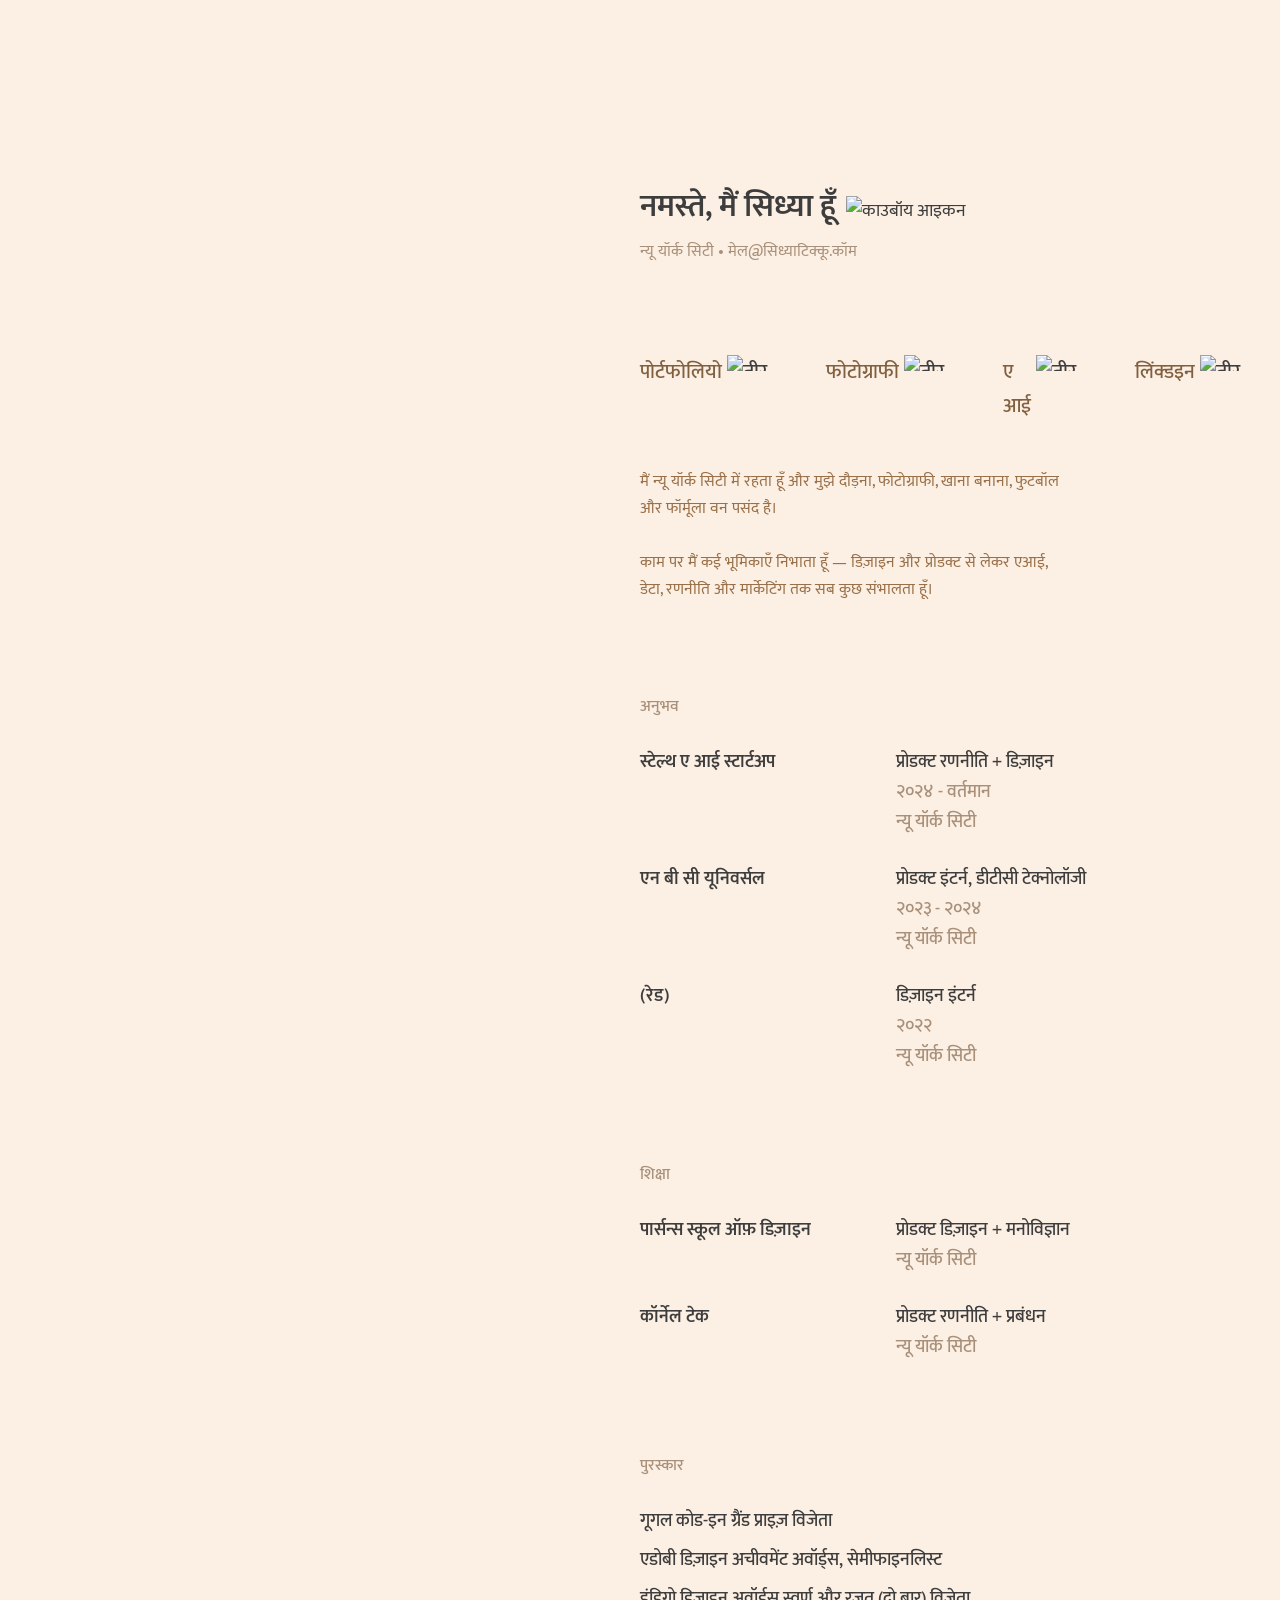
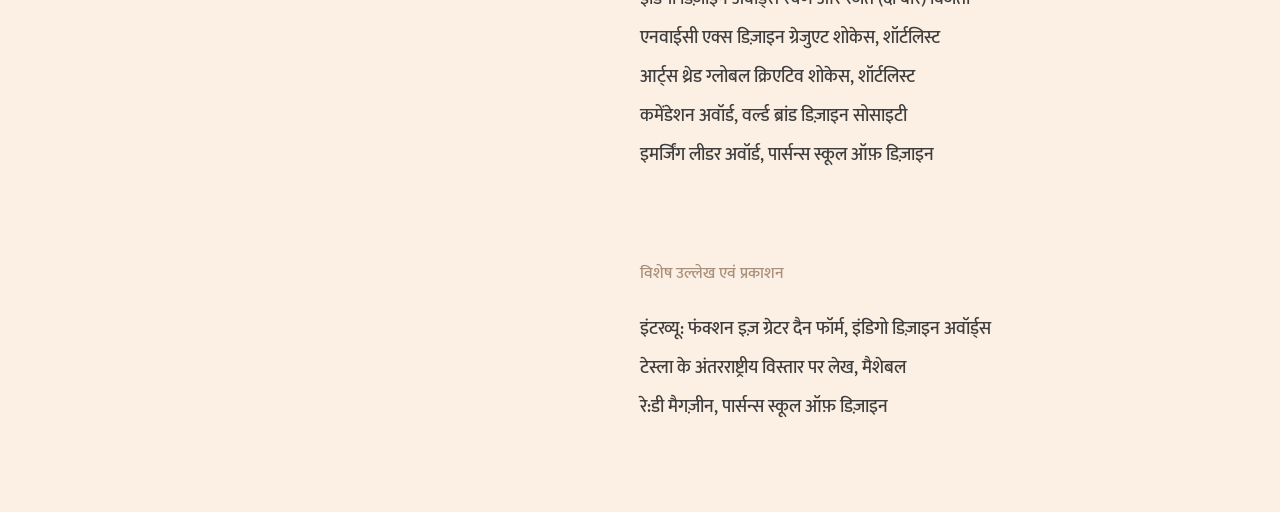
==== commit f4b12164: "Update publications heading translation" ====
--- a/index.html
+++ b/index.html
@@ -156,7 +156,7 @@
         </div>
 
         <div class="section3">
-          <div class="section-title">फीचर्स और प्रकाशन</div>
+          <div class="section-title">विशेष उल्लेख एवं प्रकाशन</div>
           <div class="exp2">
             <div class="title2"><a href="https://www.indigoaward.com/interview/interview-with-sidhya-tikku-316" target="_blank">इंटरव्यू: फंक्शन इज़ ग्रेटर दैन फॉर्म, इंडिगो डिज़ाइन अवॉर्ड्स</a></div>
             <div class="title2"><a href="https://in.mashable.com/delhi/98286/amid-trumps-50-tariff-tesla-india-announces-second-showroom-in-delhi-internet-jibes-tough-competitio#:~:text=Another%20quipped%2C%20%E2%80%9CTesla%20will%20face%20competition%20from%20Thar%20in%20Delhi%20NCR.%E2%80%9D" target="_blank">टेस्ला के अंतरराष्ट्रीय विस्तार पर लेख, मैशेबल</a></div>
--- a/styles.css
+++ b/styles.css
@@ -162,8 +162,25 @@
       min-width: 200px;
     }
 
-    .title2 {
+    .title a {
+      display: inline-block;
+      width: 20vw;
+      font-weight: 600;
+      text-decoration: none;
+      color: #3D3D3D;
+    }
+
+    .title a:hover,
+    .title2 a:hover {
+      color: #6e5f5f;
+      text-decoration: none;
+    }
+
+    .title2,
+    .title2 a {
       width: 50vw;
+      color: #3D3D3D;
+      text-decoration: none;
       font-weight: 500;
     }
 
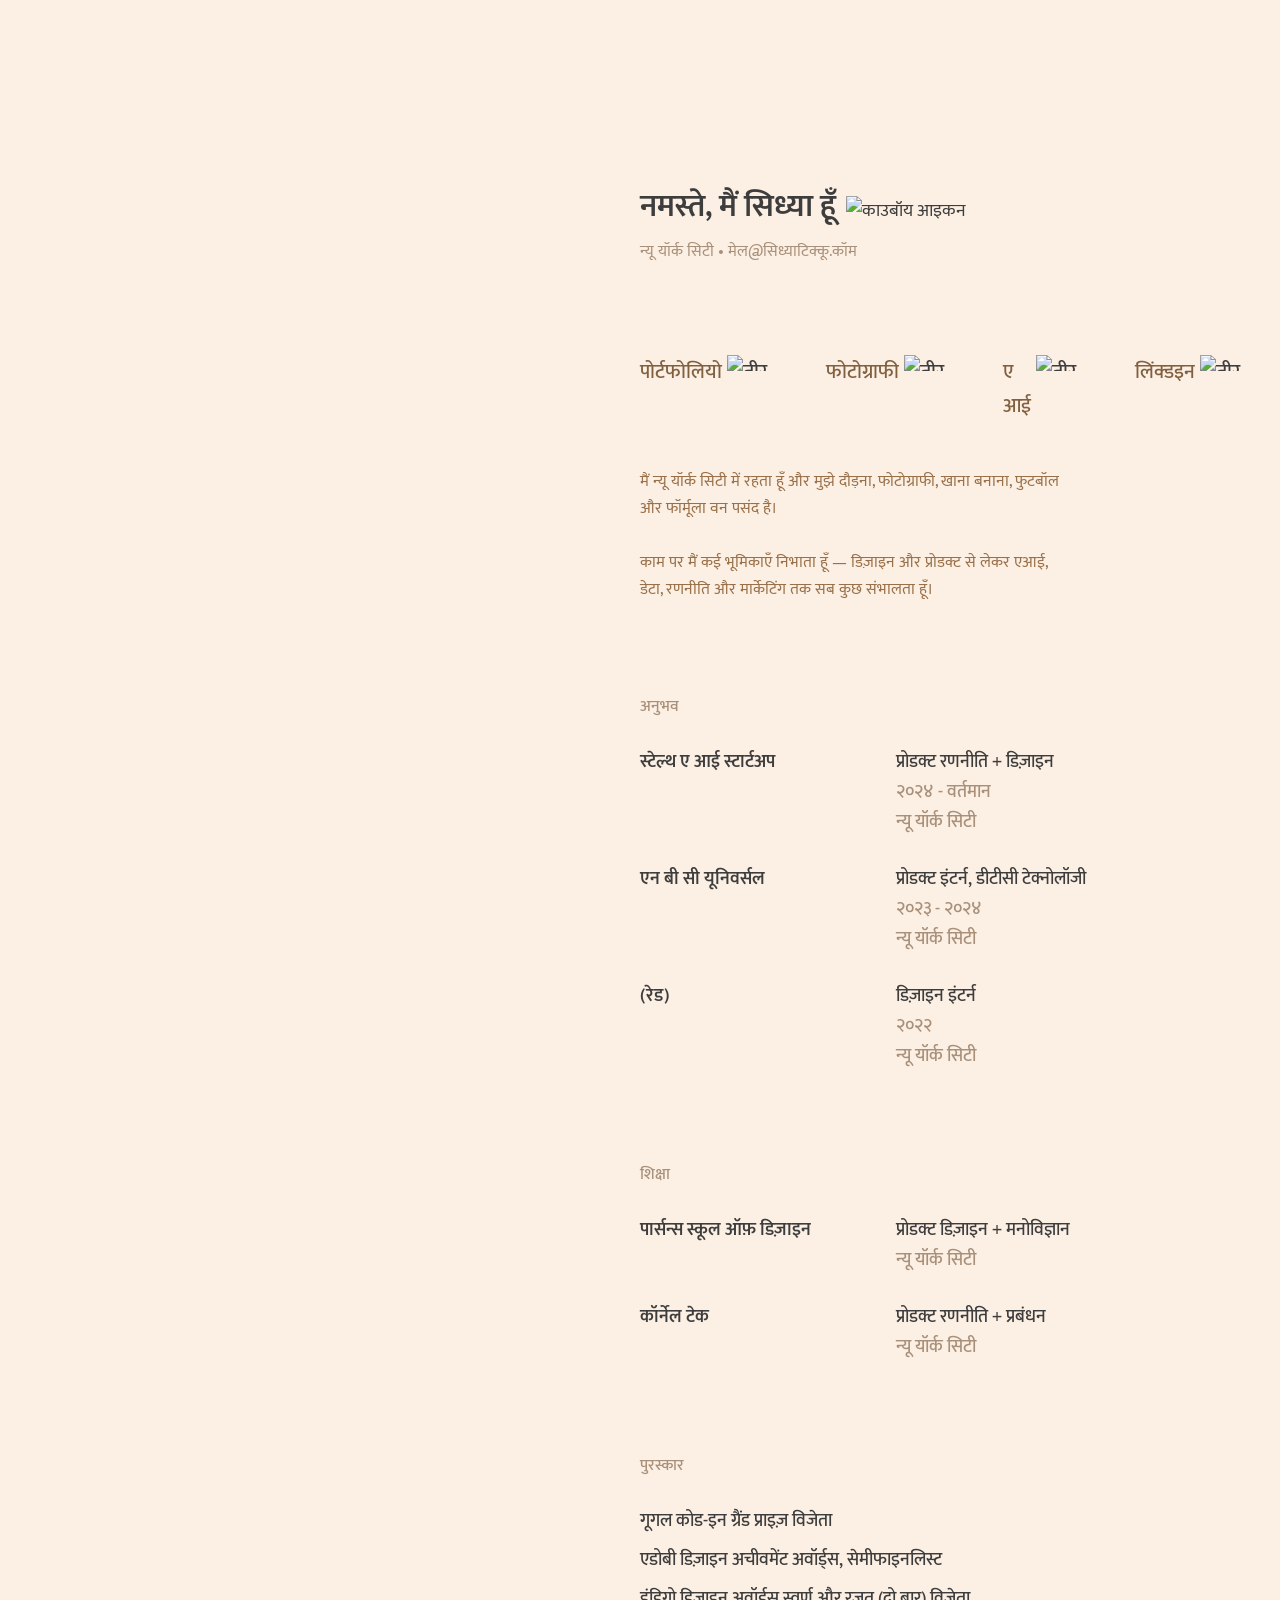
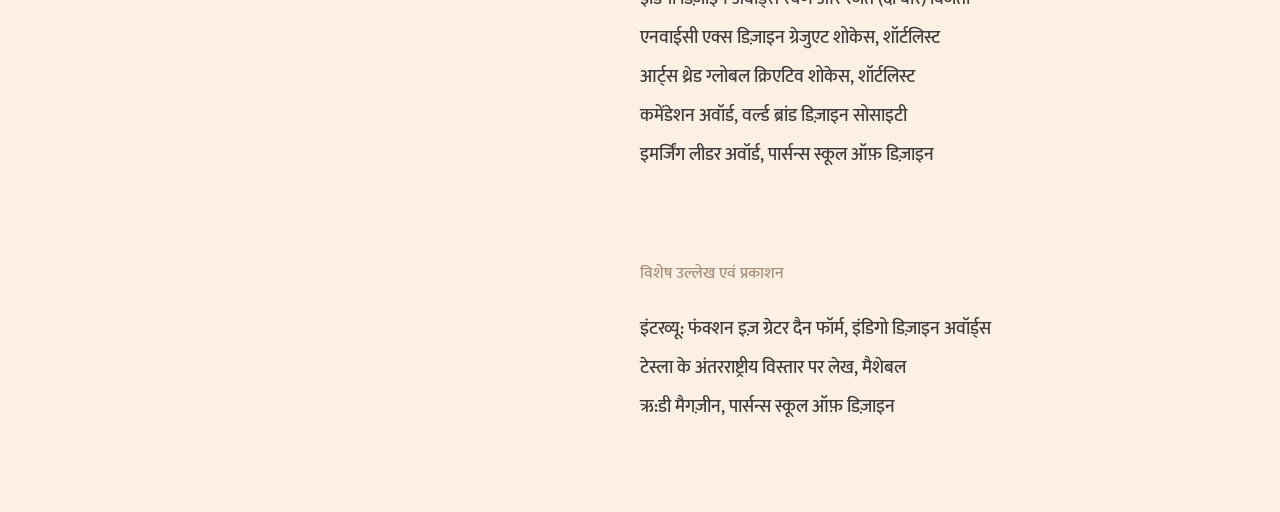
==== commit 6c937f8e: "Update re:D Hindi translation" ====
--- a/index.html
+++ b/index.html
@@ -160,7 +160,7 @@
           <div class="exp2">
             <div class="title2"><a href="https://www.indigoaward.com/interview/interview-with-sidhya-tikku-316" target="_blank">इंटरव्यू: फंक्शन इज़ ग्रेटर दैन फॉर्म, इंडिगो डिज़ाइन अवॉर्ड्स</a></div>
             <div class="title2"><a href="https://in.mashable.com/delhi/98286/amid-trumps-50-tariff-tesla-india-announces-second-showroom-in-delhi-internet-jibes-tough-competitio#:~:text=Another%20quipped%2C%20%E2%80%9CTesla%20will%20face%20competition%20from%20Thar%20in%20Delhi%20NCR.%E2%80%9D" target="_blank">टेस्ला के अंतरराष्ट्रीय विस्तार पर लेख, मैशेबल</a></div>
-            <div class="title2"><a href="https://issuu.com/newschool/docs/parsons_re_d_magazine_2025" target="_blank">रे:डी मैगज़ीन, पार्सन्स स्कूल ऑफ़ डिज़ाइन</a></div>
+            <div class="title2"><a href="https://issuu.com/newschool/docs/parsons_re_d_magazine_2025" target="_blank">ऋ:डी मैगज़ीन, पार्सन्स स्कूल ऑफ़ डिज़ाइन</a></div>
           </div>
         </div>
 
